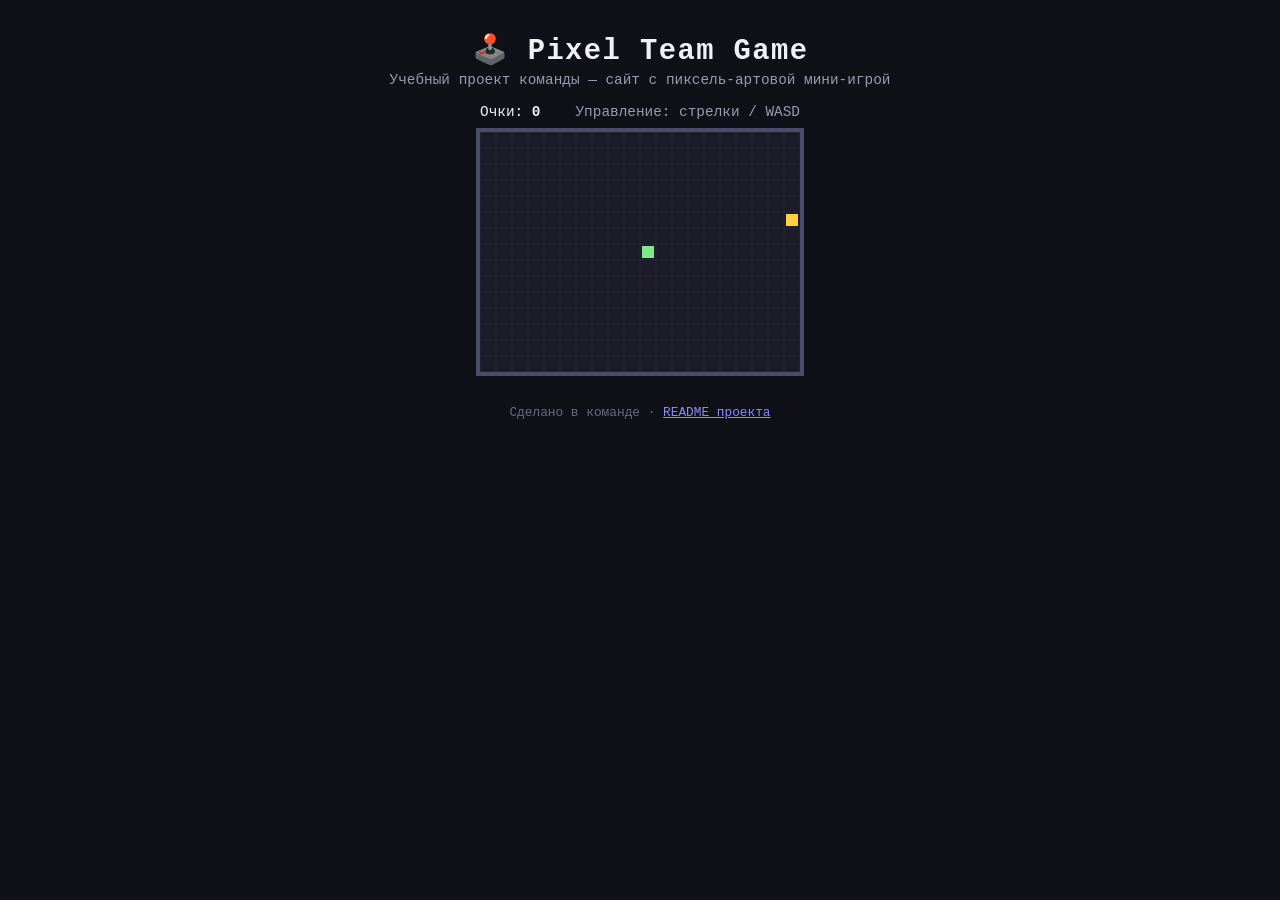
==== index.html @ 345c6068 "chore: init project scaffold - Простой HTML/CSS/JS сайт с пиксель-артовой мини-игрой (canvas) - Мини" ====
<!DOCTYPE html>
<html lang="ru">
<head>
  <meta charset="UTF-8" />
  <meta name="viewport" content="width=device-width, initial-scale=1.0" />
  <title>Pixel Team Game</title>
  <link rel="stylesheet" href="style.css" />
</head>
<body>
  <header class="topbar">
    <h1>🕹️ Pixel Team Game</h1>
    <p class="subtitle">Учебный проект команды — сайт с пиксель-артовой мини-игрой</p>
  </header>

  <main>
    <div class="hud">
      <span>Очки: <strong id="score">0</strong></span>
      <span class="hint">Управление: стрелки / WASD</span>
    </div>
    <canvas id="game" width="320" height="240"></canvas>
  </main>

  <footer>
    <p>Сделано в команде · <a href="README.md">README проекта</a></p>
  </footer>

  <script src="game.js"></script>
</body>
</html>
---- style.css ----
* {
  box-sizing: border-box;
}

body {
  margin: 0;
  min-height: 100vh;
  display: flex;
  flex-direction: column;
  align-items: center;
  gap: 1rem;
  background: #101018;
  color: #f0f0f5;
  font-family: "Courier New", monospace;
  padding: 2rem 1rem;
}

.topbar {
  text-align: center;
}

.topbar h1 {
  margin: 0;
  font-size: 1.8rem;
  letter-spacing: 0.05em;
}

.subtitle {
  margin: 0.25rem 0 0;
  color: #9a9ab0;
  font-size: 0.9rem;
}

main {
  display: flex;
  flex-direction: column;
  align-items: center;
  gap: 0.5rem;
}

.hud {
  display: flex;
  justify-content: space-between;
  width: 320px;
  font-size: 0.9rem;
}

.hint {
  color: #9a9ab0;
}

canvas {
  background: #1c1c28;
  border: 4px solid #4a4a6a;
  image-rendering: pixelated;
  image-rendering: crisp-edges;
}

footer {
  color: #6a6a80;
  font-size: 0.8rem;
}

footer a {
  color: #8a8aff;
}
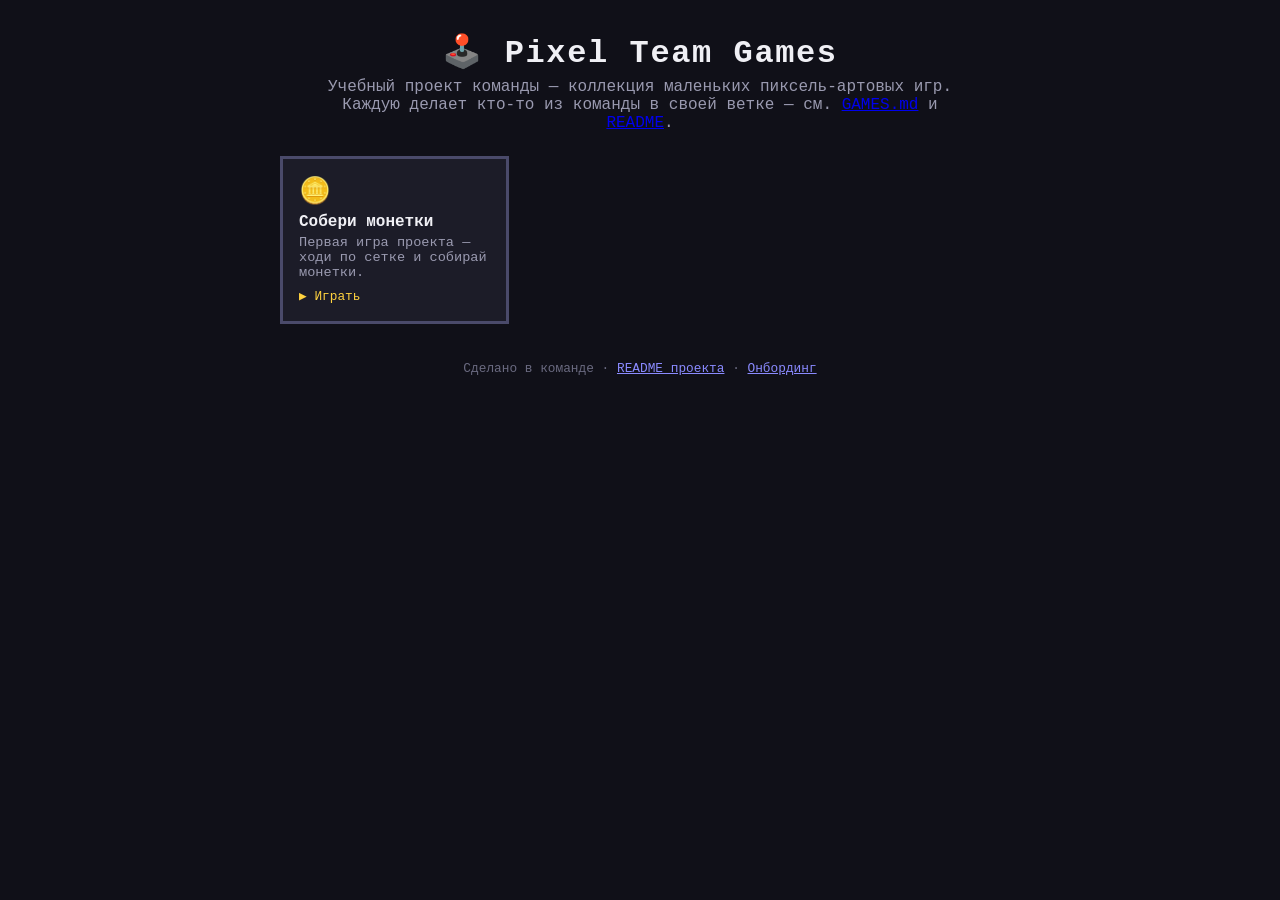
==== commit 479fdd34: "feat: перевести сайт на архитектуру коллекции игр - Общий мини-движок в shared/ (loop, input, canvas" ====
--- a/index.html
+++ b/index.html
@@ -3,27 +3,27 @@
 <head>
   <meta charset="UTF-8" />
   <meta name="viewport" content="width=device-width, initial-scale=1.0" />
-  <title>Pixel Team Game</title>
-  <link rel="stylesheet" href="style.css" />
+  <title>Pixel Team Games</title>
+  <link rel="stylesheet" href="theme.css" />
 </head>
 <body>
-  <header class="topbar">
-    <h1>🕹️ Pixel Team Game</h1>
-    <p class="subtitle">Учебный проект команды — сайт с пиксель-артовой мини-игрой</p>
+  <header class="site-header">
+    <h1>🕹️ Pixel Team Games</h1>
+    <p class="subtitle">
+      Учебный проект команды — коллекция маленьких пиксель-артовых игр.
+      Каждую делает кто-то из команды в своей ветке — см.
+      <a href="GAMES.md">GAMES.md</a> и <a href="README.md">README</a>.
+    </p>
   </header>
 
   <main>
-    <div class="hud">
-      <span>Очки: <strong id="score">0</strong></span>
-      <span class="hint">Управление: стрелки / WASD</span>
-    </div>
-    <canvas id="game" width="320" height="240"></canvas>
+    <div class="games-grid" id="games-list"></div>
   </main>
 
   <footer>
-    <p>Сделано в команде · <a href="README.md">README проекта</a></p>
+    <p>Сделано в команде · <a href="README.md">README проекта</a> · <a href="ONBOARDING.md">Онбординг</a></p>
   </footer>
 
-  <script src="game.js"></script>
+  <script src="games.js"></script>
 </body>
 </html>
--- a/theme.css
+++ b/theme.css
@@ -0,0 +1,101 @@
+/* Тема сайта: цвета, шрифты, разметка лендинга (шапка/меню/карточки).
+   Это единственный файл, который трогают при смене дизайна (см. templates/) —
+   игры внутри /games не зависят от темы напрямую, только от /shared/game.css. */
+
+:root {
+  --game-bg: #101018;
+  --game-fg: #f0f0f5;
+  --game-muted: #9a9ab0;
+  --game-border: #4a4a6a;
+  --game-panel: #1c1c28;
+  --accent: #ffd23f;
+}
+
+* {
+  box-sizing: border-box;
+}
+
+body {
+  margin: 0;
+  min-height: 100vh;
+  background: var(--game-bg);
+  color: var(--game-fg);
+  font-family: "Courier New", monospace;
+  display: flex;
+  flex-direction: column;
+  align-items: center;
+  gap: 1.5rem;
+  padding: 2rem 1rem 3rem;
+}
+
+.site-header {
+  text-align: center;
+}
+
+.site-header h1 {
+  margin: 0;
+  font-size: 2rem;
+  letter-spacing: 0.05em;
+}
+
+.site-header .subtitle {
+  margin: 0.35rem 0 0;
+  color: var(--game-muted);
+  max-width: 40rem;
+}
+
+main {
+  width: 100%;
+  max-width: 720px;
+}
+
+.games-grid {
+  display: grid;
+  grid-template-columns: repeat(auto-fill, minmax(200px, 1fr));
+  gap: 1rem;
+}
+
+.game-card {
+  display: block;
+  background: var(--game-panel);
+  border: 3px solid var(--game-border);
+  color: inherit;
+  text-decoration: none;
+  padding: 1rem;
+  transition: border-color 0.15s ease;
+}
+
+.game-card:hover {
+  border-color: var(--accent);
+}
+
+.game-card .icon {
+  font-size: 1.6rem;
+}
+
+.game-card h3 {
+  margin: 0.4rem 0 0.25rem;
+  font-size: 1rem;
+}
+
+.game-card p {
+  margin: 0;
+  color: var(--game-muted);
+  font-size: 0.85rem;
+}
+
+.game-card .play-tag {
+  display: inline-block;
+  margin-top: 0.5rem;
+  color: var(--accent);
+  font-size: 0.8rem;
+}
+
+footer {
+  color: #6a6a80;
+  font-size: 0.8rem;
+}
+
+footer a {
+  color: #8a8aff;
+}
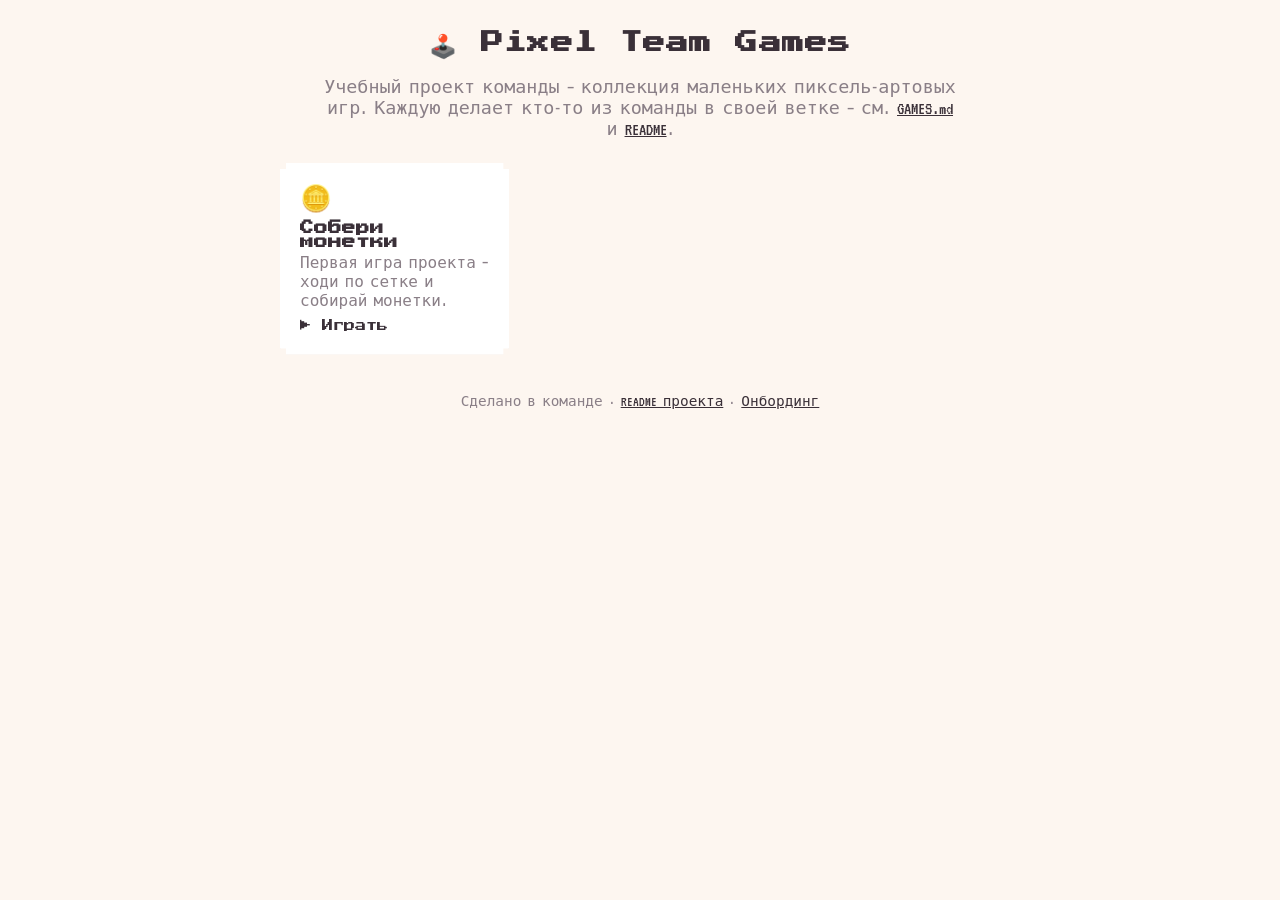
==== commit 465903ee: "style: применить дизайн pastel-soft к теме сайта Шрифты Press Start 2P/VT323 из Google Fonts + пасте" ====
--- a/index.html
+++ b/index.html
@@ -4,6 +4,8 @@
   <meta charset="UTF-8" />
   <meta name="viewport" content="width=device-width, initial-scale=1.0" />
   <title>Pixel Team Games</title>
+  <link rel="preconnect" href="https://fonts.googleapis.com" />
+  <link href="https://fonts.googleapis.com/css2?family=Press+Start+2P&family=VT323&display=swap" rel="stylesheet" />
   <link rel="stylesheet" href="theme.css" />
 </head>
 <body>
--- a/theme.css
+++ b/theme.css
@@ -1,14 +1,16 @@
 /* Тема сайта: цвета, шрифты, разметка лендинга (шапка/меню/карточки).
    Это единственный файл, который трогают при смене дизайна (см. templates/) —
-   игры внутри /games не зависят от темы напрямую, только от /shared/game.css. */
+   игры внутри /games не зависят от темы напрямую, только от /shared/game.css.
+   Стиль выбран из templates/06-pastel-soft. */
 
 :root {
-  --game-bg: #101018;
-  --game-fg: #f0f0f5;
-  --game-muted: #9a9ab0;
-  --game-border: #4a4a6a;
-  --game-panel: #1c1c28;
-  --accent: #ffd23f;
+  --game-bg: #fdf6f0;
+  --game-fg: #3a3038;
+  --game-muted: #8a7f87;
+  --game-border: #f1e9e2;
+  --game-panel: #ffffff;
+  --accent: #b7e4c7;
+  --c: 6px;
 }
 
 * {
@@ -20,7 +22,8 @@
   min-height: 100vh;
   background: var(--game-bg);
   color: var(--game-fg);
-  font-family: "Courier New", monospace;
+  font-family: "VT323", monospace;
+  font-size: 20px;
   display: flex;
   flex-direction: column;
   align-items: center;
@@ -34,14 +37,21 @@
 
 .site-header h1 {
   margin: 0;
-  font-size: 2rem;
+  font-family: "Press Start 2P", monospace;
+  font-size: 1.4rem;
   letter-spacing: 0.05em;
+  color: var(--game-fg);
 }
 
 .site-header .subtitle {
-  margin: 0.35rem 0 0;
+  margin: 1rem 0 0;
   color: var(--game-muted);
   max-width: 40rem;
+  font-size: 1.15rem;
+}
+
+.site-header .subtitle a {
+  color: var(--game-fg);
 }
 
 main {
@@ -58,15 +68,21 @@
 .game-card {
   display: block;
   background: var(--game-panel);
-  border: 3px solid var(--game-border);
   color: inherit;
   text-decoration: none;
-  padding: 1rem;
-  transition: border-color 0.15s ease;
+  padding: 1.25rem;
+  box-shadow: 0 4px 0 rgba(0, 0, 0, 0.05);
+  transition: background-color 0.15s ease;
+  clip-path: polygon(
+    0 var(--c), var(--c) var(--c), var(--c) 0,
+    calc(100% - var(--c)) 0, calc(100% - var(--c)) var(--c), 100% var(--c),
+    100% calc(100% - var(--c)), calc(100% - var(--c)) calc(100% - var(--c)), calc(100% - var(--c)) 100%,
+    var(--c) 100%, var(--c) calc(100% - var(--c)), 0 calc(100% - var(--c))
+  );
 }
 
 .game-card:hover {
-  border-color: var(--accent);
+  background: var(--accent);
 }
 
 .game-card .icon {
@@ -74,28 +90,30 @@
 }
 
 .game-card h3 {
-  margin: 0.4rem 0 0.25rem;
-  font-size: 1rem;
+  margin: 0.5rem 0 0.25rem;
+  font-family: "Press Start 2P", monospace;
+  font-size: 0.85rem;
 }
 
 .game-card p {
   margin: 0;
   color: var(--game-muted);
-  font-size: 0.85rem;
+  font-size: 1rem;
 }
 
 .game-card .play-tag {
   display: inline-block;
-  margin-top: 0.5rem;
-  color: var(--accent);
-  font-size: 0.8rem;
+  margin-top: 0.6rem;
+  font-family: "Press Start 2P", monospace;
+  color: var(--game-fg);
+  font-size: 0.7rem;
 }
 
 footer {
-  color: #6a6a80;
-  font-size: 0.8rem;
+  color: var(--game-muted);
+  font-size: 0.9rem;
 }
 
 footer a {
-  color: #8a8aff;
+  color: var(--game-fg);
 }
